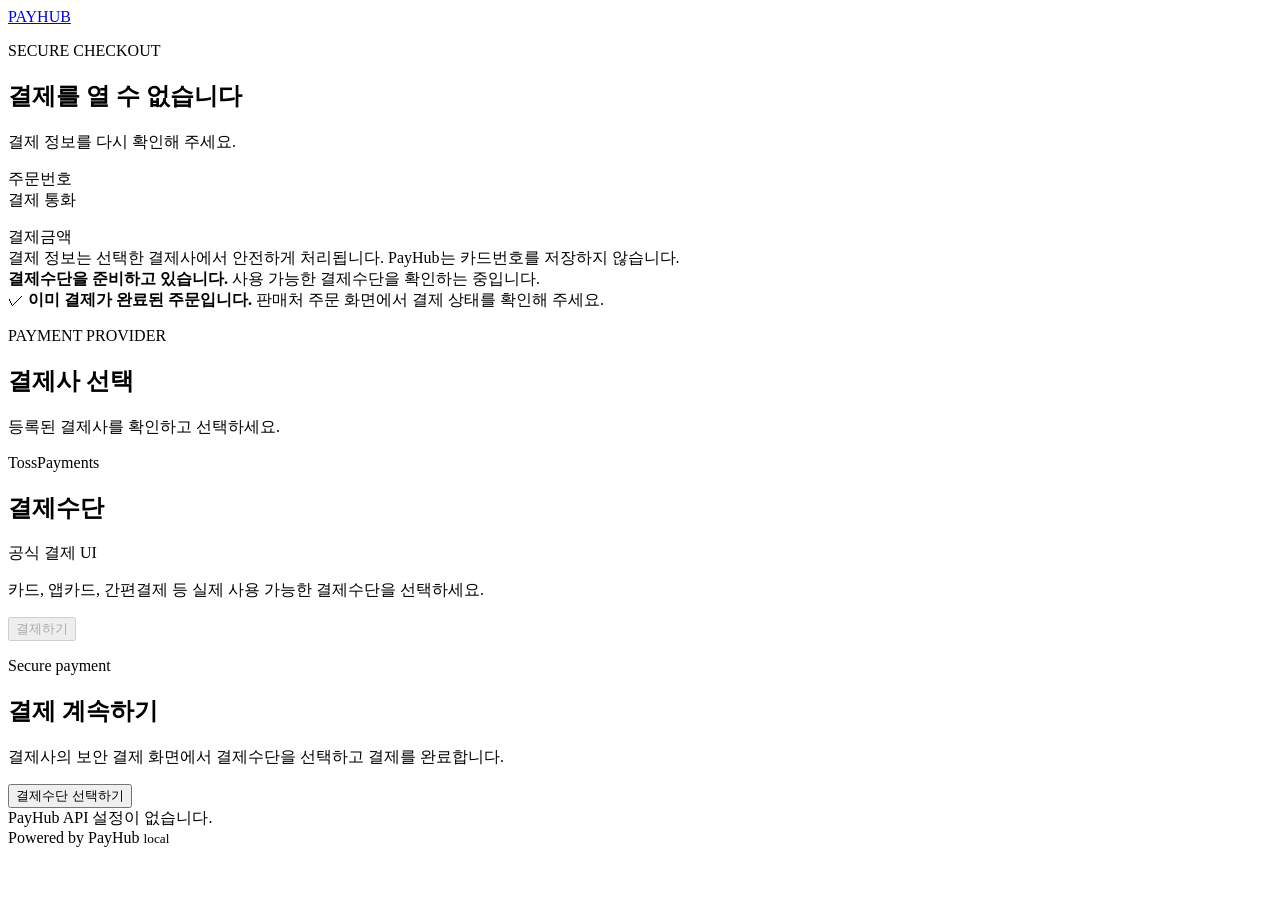
==== checkout/index.html @ b20ed6be "ux(checkout): streamlined official Toss TEST flow for 기쁜사이 only" ====
<!doctype html>
<html lang="ko">
<head>
  <meta charset="utf-8" />
  <meta name="viewport" content="width=device-width,initial-scale=1" />
  <meta name="color-scheme" content="light" />
  <meta name="robots" content="noindex,nofollow" />
  <title>PayHub Secure Checkout</title>
  <link rel="stylesheet" href="/assets/styles.css" />
  <script src="https://js.tosspayments.com/v2/standard"></script>
</head>
<body>
  <main class="checkout-page" aria-labelledby="checkoutTitle">
    <section class="checkout-summary-panel" aria-label="주문 정보">
      <div class="summary-inner">
        <a class="payhub-brand" href="#" aria-label="PayHub checkout" onclick="return false">PAYHUB</a>
        <p class="secure-label">SECURE CHECKOUT</p>
        <h1 id="checkoutTitle">결제 정보를 불러오는 중</h1>
        <p id="summaryDescription" class="summary-description">잠시만 기다려 주세요.</p>

        <dl id="summary" class="order-summary hidden">
          <div><dt>주문번호</dt><dd id="order"></dd></div>
          <div><dt>결제 통화</dt><dd id="country"></dd></div>
        </dl>

        <div id="totalBlock" class="total-block hidden">
          <span>결제금액</span>
          <strong id="amount"></strong>
        </div>

        <div class="checkout-trust">
          <span>결제 정보는 선택한 결제사에서 안전하게 처리됩니다.</span>
          <span>PayHub는 카드번호를 저장하지 않습니다.</span>
        </div>
      </div>
    </section>

    <section class="checkout-payment-panel" aria-label="결제수단">
      <div class="payment-inner">
        <div id="loadingState" class="payment-state">
          <div class="spinner" aria-hidden="true"></div>
          <strong>결제수단을 준비하고 있습니다.</strong>
          <span>사용 가능한 결제수단을 확인하는 중입니다.</span>
        </div>

        <div id="paidState" class="payment-state hidden">
          <span class="status-mark" aria-hidden="true">✓</span>
          <strong>이미 결제가 완료된 주문입니다.</strong>
          <span>판매처 주문 화면에서 결제 상태를 확인해 주세요.</span>
        </div>

        <section id="providerChooser" class="provider-chooser hidden" aria-labelledby="providerChooserTitle">
          <header class="payment-heading provider-heading">
            <div>
              <p class="provider-kicker">PAYMENT PROVIDER</p>
              <h2 id="providerChooserTitle">결제사 선택</h2>
            </div>
          </header>
          <p id="providerHint" class="payment-copy">등록된 결제사를 확인하고 선택하세요.</p>
          <div id="providerOptions" class="provider-options" role="radiogroup" aria-label="사용 가능한 결제사"></div>
        </section>

        <section id="tossCheckout" class="provider-checkout hidden" aria-labelledby="paymentMethodTitle">
          <header class="payment-heading">
            <div>
              <p class="provider-kicker">TossPayments</p>
              <h2 id="paymentMethodTitle">결제수단</h2>
            </div>
            <span class="official-ui">공식 결제 UI</span>
          </header>
          <p class="payment-copy">카드, 앱카드, 간편결제 등 실제 사용 가능한 결제수단을 선택하세요.</p>

          <div id="toss-payment-method" class="toss-widget-host" aria-live="polite"></div>
          <div id="toss-agreement" class="toss-widget-host agreement-host"></div>

          <button id="tossPayButton" class="pay-button" type="button" disabled>
            <span id="tossPayButtonLabel">결제하기</span>
          </button>
        </section>

        <section id="hostedCheckout" class="provider-checkout hidden" aria-labelledby="hostedCheckoutTitle">
          <header class="payment-heading">
            <div>
              <p id="hostedProviderName" class="provider-kicker">Secure payment</p>
              <h2 id="hostedCheckoutTitle">결제 계속하기</h2>
            </div>
          </header>
          <p id="hostedCheckoutCopy" class="payment-copy">결제사의 보안 결제 화면에서 결제수단을 선택하고 결제를 완료합니다.</p>
          <button id="hostedPayButton" class="pay-button" type="button">결제수단 선택하기</button>
        </section>

        <p id="journalTestNotice" class="journal-test-notice" hidden>테스트 결제 · 실제 청구 없음</p>
        <div id="errorBox" class="checkout-alert error hidden" role="alert"></div>
        <div id="infoBox" class="checkout-alert info hidden" role="status" aria-live="polite"></div>

        <footer class="payment-footer">
          <span>Powered by PayHub</span>
          <small id="buildVersion">PayHub</small>
        </footer>
      </div>
    </section>
  </main>
  <script src="/assets/config.js"></script>
  <script src="/assets/checkout.js"></script>
</body>
</html>
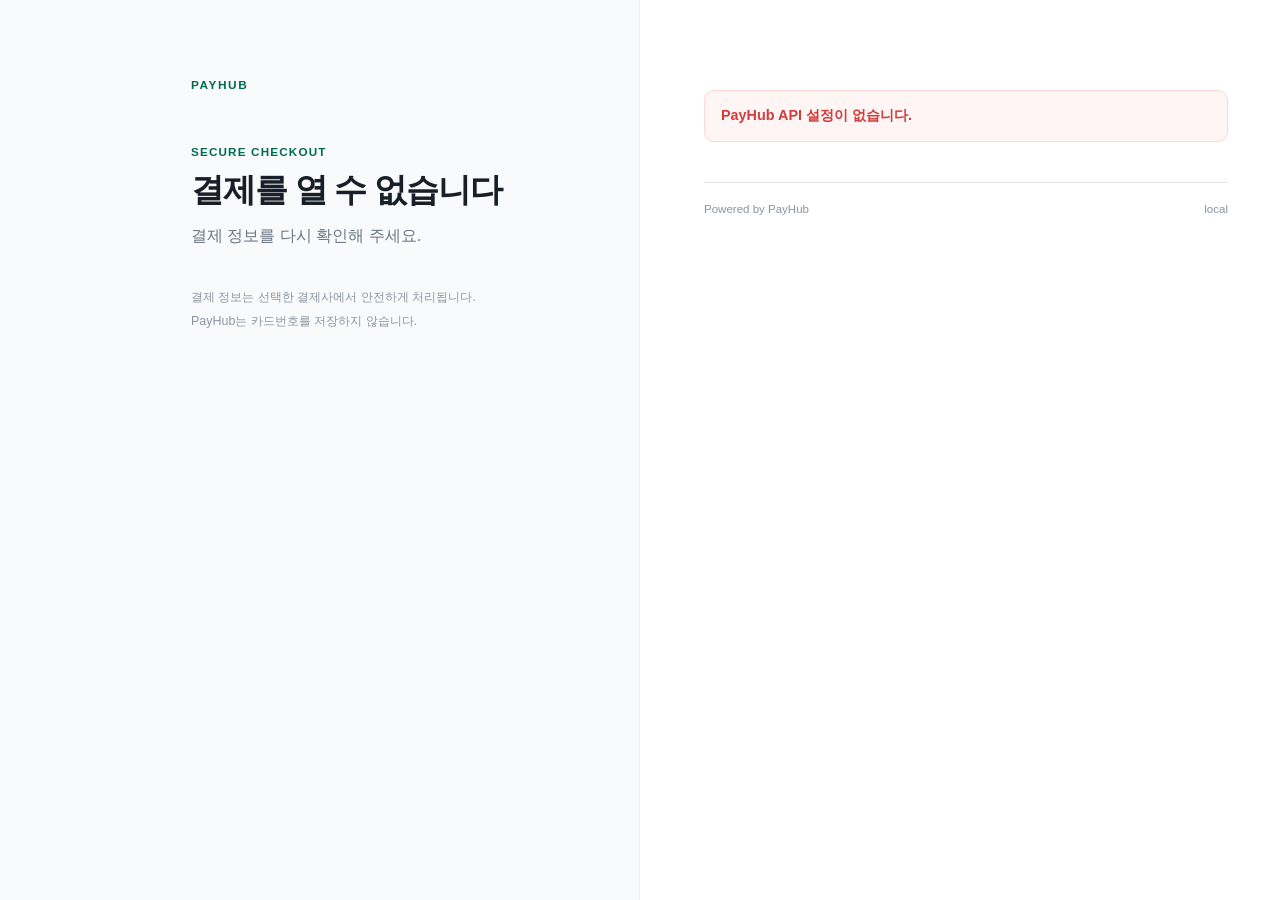
==== commit 9672c3ae: "ux: show short TEST-only warning before official Toss payment methods" ====
--- a/checkout/index.html
+++ b/checkout/index.html
@@ -60,6 +60,8 @@
           <div id="providerOptions" class="provider-options" role="radiogroup" aria-label="사용 가능한 결제사"></div>
         </section>
 
+        <p id="journalTestNotice" class="journal-test-notice" hidden>테스트 결제 · 실제 청구 없음</p>
+
         <section id="tossCheckout" class="provider-checkout hidden" aria-labelledby="paymentMethodTitle">
           <header class="payment-heading">
             <div>
@@ -89,7 +91,6 @@
           <button id="hostedPayButton" class="pay-button" type="button">결제수단 선택하기</button>
         </section>
 
-        <p id="journalTestNotice" class="journal-test-notice" hidden>테스트 결제 · 실제 청구 없음</p>
         <div id="errorBox" class="checkout-alert error hidden" role="alert"></div>
         <div id="infoBox" class="checkout-alert info hidden" role="status" aria-live="polite"></div>
 
--- a/assets/styles.css
+++ b/assets/styles.css
@@ -0,0 +1,165 @@
+:root{
+  color-scheme:light;
+  --ink:#191f28;
+  --sub:#6b7684;
+  --muted:#8b95a1;
+  --line:#e5e8eb;
+  --soft:#f7f8fa;
+  --panel:#f9fafb;
+  --brand:#006b4f;
+  --brand-strong:#00543f;
+  --focus:#3182f6;
+  --danger:#d13c3c;
+  --danger-bg:#fff5f5;
+  --info:#1b64da;
+  --info-bg:#f2f7ff;
+  --shadow:0 18px 60px rgba(0,0,0,.06);
+  font-family:-apple-system,BlinkMacSystemFont,"Segoe UI","Noto Sans KR",Roboto,"Helvetica Neue",Arial,sans-serif;
+}
+*{box-sizing:border-box}
+html,body{margin:0;min-height:100%;background:#fff;color:var(--ink)}
+body{font-size:16px;line-height:1.5;-webkit-font-smoothing:antialiased}
+button,input,select,textarea{font:inherit}
+button{appearance:none}
+.hidden{display:none!important}
+.checkout-page{min-height:100vh;display:grid;grid-template-columns:minmax(0,1fr) minmax(560px,1fr);background:#fff}
+.checkout-summary-panel{display:flex;justify-content:flex-end;background:var(--panel);border-right:1px solid #eef0f2}
+.summary-inner{width:min(480px,100%);padding:72px 64px 64px 32px;position:sticky;top:0;align-self:start}
+.payhub-brand{display:inline-flex;text-decoration:none;color:var(--brand);font-size:.74rem;font-weight:900;letter-spacing:.13em;margin-bottom:48px}
+.secure-label,.provider-kicker{margin:0 0 10px;color:var(--brand);font-size:.73rem;font-weight:850;letter-spacing:.1em;text-transform:uppercase}
+.summary-inner h1{margin:0;font-size:2.05rem;line-height:1.2;letter-spacing:-.035em;font-weight:800}
+.summary-description{margin:14px 0 34px;color:var(--sub);font-size:1rem}
+.order-summary{margin:0;padding:0;border-top:1px solid var(--line)}
+.order-summary>div{display:flex;justify-content:space-between;gap:24px;padding:18px 0;border-bottom:1px solid var(--line)}
+.order-summary dt{color:var(--sub);font-size:.9rem}
+.order-summary dd{margin:0;text-align:right;font-weight:650;font-size:.9rem;overflow-wrap:anywhere}
+.total-block{display:grid;gap:4px;margin-top:32px}
+.total-block span{font-size:.9rem;color:var(--sub)}
+.total-block strong{font-size:2rem;letter-spacing:-.035em;line-height:1.15}
+.checkout-trust{display:grid;gap:6px;margin-top:40px;color:var(--muted);font-size:.78rem;line-height:1.45}
+.checkout-payment-panel{display:flex;justify-content:flex-start;background:#fff}
+.payment-inner{width:min(620px,100%);padding:72px 32px 56px 64px}
+.payment-state{min-height:320px;display:flex;flex-direction:column;justify-content:center;align-items:center;text-align:center;gap:8px;color:var(--sub)}
+.payment-state strong{color:var(--ink);font-size:1.02rem}
+.spinner{width:28px;height:28px;margin-bottom:12px;border:3px solid #e7ebef;border-top-color:var(--focus);border-radius:50%;animation:spin .8s linear infinite}
+@keyframes spin{to{transform:rotate(360deg)}}
+.status-mark{display:grid;place-items:center;width:48px;height:48px;border-radius:50%;margin-bottom:10px;background:#e8f7f1;color:var(--brand);font-size:1.45rem;font-weight:900}
+.provider-checkout{width:100%}
+.payment-heading{display:flex;align-items:flex-start;justify-content:space-between;gap:20px;margin-bottom:4px}
+.payment-heading h2{margin:0;font-size:1.7rem;line-height:1.25;letter-spacing:-.03em}
+.official-ui{white-space:nowrap;display:inline-flex;align-items:center;padding:6px 9px;border-radius:999px;background:#f2f4f6;color:var(--sub);font-size:.72rem;font-weight:750}
+.payment-copy{margin:10px 0 22px;color:var(--sub);font-size:.92rem}
+.toss-widget-host{width:100%;min-height:1px}
+.agreement-host{margin-top:4px}
+.pay-button{width:100%;min-height:54px;margin-top:18px;padding:0 20px;border:0;border-radius:12px;background:var(--brand);color:#fff;font-weight:800;font-size:1rem;cursor:pointer;transition:background .15s ease,transform .08s ease,opacity .15s ease}
+.pay-button:hover:not(:disabled){background:var(--brand-strong)}
+.pay-button:active:not(:disabled){transform:translateY(1px)}
+.pay-button:focus-visible,.alternate-button:focus-visible{outline:3px solid color-mix(in srgb,var(--focus) 30%,transparent);outline-offset:2px}
+.pay-button:disabled{opacity:.45;cursor:not-allowed}
+.pay-button[aria-busy="true"]{cursor:progress}
+.checkout-alert{margin:18px 0 0;padding:14px 16px;border-radius:10px;font-size:.9rem;font-weight:620}
+.checkout-alert.error{background:var(--danger-bg);color:var(--danger);border:1px solid #ffd7d7}
+.checkout-alert.info{background:var(--info-bg);color:var(--info);border:1px solid #dceaff}
+.alternate-section{margin-top:28px}
+.alternate-divider{display:flex;align-items:center;gap:14px;margin-bottom:10px;color:var(--muted);font-size:.78rem;font-weight:700}
+.alternate-divider:before,.alternate-divider:after{content:"";height:1px;background:var(--line);flex:1}
+.alternate-providers{display:grid;gap:8px}
+.alternate-button{width:100%;display:flex;align-items:center;justify-content:space-between;gap:16px;margin:0;padding:13px 15px;border:1px solid var(--line);border-radius:11px;background:#fff;color:var(--ink);cursor:pointer;text-align:left;transition:border-color .12s ease,background .12s ease}
+.alternate-button:hover{border-color:#cfd5da;background:#fbfcfd}
+.alternate-button>span:first-child{display:grid;gap:2px}
+.alternate-button strong{font-size:.9rem}
+.alternate-button small{color:var(--muted);font-size:.75rem}
+.alternate-button.test-provider{border-style:dashed}
+.alternate-arrow{color:var(--muted);font-size:1.35rem;line-height:1}
+.payment-footer{display:flex;justify-content:space-between;gap:18px;margin-top:40px;padding-top:18px;border-top:1px solid var(--line);color:var(--muted);font-size:.72rem}
+.payment-footer small{font-size:inherit}
+@media(max-width:960px){
+  .checkout-page{grid-template-columns:1fr}
+  .checkout-summary-panel{justify-content:center;border-right:0;border-bottom:1px solid #eef0f2}
+  .summary-inner{position:static;width:min(680px,100%);padding:36px 28px 30px}
+  .payhub-brand{margin-bottom:28px}
+  .summary-inner h1{font-size:1.65rem}
+  .summary-description{margin-bottom:22px}
+  .total-block{margin-top:22px}
+  .total-block strong{font-size:1.65rem}
+  .checkout-trust{display:none}
+  .checkout-payment-panel{justify-content:center}
+  .payment-inner{width:min(680px,100%);padding:34px 28px 44px}
+}
+@media(max-width:600px){
+  .summary-inner{padding:26px 20px 24px}
+  .payment-inner{padding:28px 16px 36px}
+  .payhub-brand{margin-bottom:22px}
+  .summary-inner h1{font-size:1.45rem}
+  .summary-description{font-size:.92rem;margin-top:10px}
+  .order-summary>div{padding:14px 0}
+  .total-block{margin-top:18px}
+  .payment-heading h2{font-size:1.45rem}
+  .official-ui{display:none}
+  .payment-copy{margin-bottom:14px}
+  .pay-button{position:sticky;bottom:10px;z-index:5;box-shadow:0 8px 30px rgba(0,0,0,.14)}
+  .payment-footer{margin-top:30px}
+}
+@media(prefers-reduced-motion:reduce){.spinner{animation:none}.pay-button,.alternate-button{transition:none}}
+
+/* R31 — real gateway chooser only, then provider-owned checkout UI. */
+.provider-chooser{width:100%;margin-bottom:34px;padding-bottom:30px;border-bottom:1px solid var(--line)}
+.provider-heading{margin-bottom:0}
+.provider-options{display:grid;gap:10px;margin-top:16px}
+.provider-option{width:100%;min-height:70px;display:grid;grid-template-columns:22px minmax(0,1fr) auto;align-items:center;gap:14px;padding:14px 16px;border:1px solid #dfe3e8;border-radius:12px;background:#fff;color:var(--ink);text-align:left;cursor:pointer;transition:border-color .14s ease,box-shadow .14s ease,background .14s ease}
+.provider-option:hover{border-color:#b8c0c8;background:#fcfcfd}
+.provider-option.active{border-color:#191f28;box-shadow:0 0 0 1px #191f28;background:#fff}
+.provider-option:focus-visible{outline:3px solid color-mix(in srgb,var(--focus) 28%,transparent);outline-offset:2px}
+.provider-radio{width:18px;height:18px;border:1.5px solid #b0b8c1;border-radius:50%;position:relative;background:#fff}
+.provider-option.active .provider-radio{border:5px solid #191f28}
+.provider-option-copy{min-width:0;display:grid;gap:3px}
+.provider-option-copy strong{font-size:1rem;line-height:1.2;letter-spacing:-.015em}
+.provider-option-copy small{color:var(--sub);font-size:.78rem;line-height:1.35}
+.provider-wordmark{font-weight:800}
+.provider-wordmark-toss{font-weight:850;letter-spacing:-.035em}
+.provider-wordmark-stripe{font-weight:850;letter-spacing:-.035em}
+.provider-mode{display:inline-flex;align-items:center;justify-content:center;min-width:42px;padding:5px 7px;border-radius:6px;background:#f2f4f6;color:#6b7684;font-size:.66rem;font-weight:850;letter-spacing:.04em}
+.provider-mode.live{background:#e8f7f1;color:#087a5b}
+.provider-checkout{animation:providerReveal .16s ease-out}
+@keyframes providerReveal{from{opacity:.45;transform:translateY(3px)}to{opacity:1;transform:none}}
+@media(max-width:600px){
+  .provider-chooser{margin-bottom:26px;padding-bottom:24px}
+  .provider-option{min-height:66px;padding:12px 13px;gap:11px}
+  .provider-option-copy strong{font-size:.95rem}
+  .provider-option-copy small{font-size:.74rem}
+}
+@media(prefers-reduced-motion:reduce){.provider-option,.provider-checkout{transition:none;animation:none}}
+
+
+/* Minimal mobile-first checkout for the 기쁜사이 TEST flow only.
+   Other PayHub merchants retain full provider choice. */
+body.journal-checkout .checkout-page{display:block;max-width:660px;min-height:100dvh;margin:0 auto;background:#fff}
+body.journal-checkout .checkout-summary-panel{display:block;background:#fff;border:0}
+body.journal-checkout .summary-inner{position:static;width:100%;padding:26px 24px 0}
+body.journal-checkout .payhub-brand,
+body.journal-checkout .secure-label,
+body.journal-checkout .summary-description,
+body.journal-checkout .order-summary,
+body.journal-checkout .checkout-trust,
+body.journal-checkout .provider-chooser,
+body.journal-checkout .payment-heading,
+body.journal-checkout .payment-copy,
+body.journal-checkout .payment-footer{display:none!important}
+body.journal-checkout .summary-inner h1{font-size:clamp(24px,4.8vw,32px);line-height:1.35;font-weight:800;margin:0;word-break:keep-all;letter-spacing:-.055em}
+body.journal-checkout .total-block{margin:7px 0 0;display:grid;gap:0}
+body.journal-checkout .total-block span{display:none}
+body.journal-checkout .total-block strong{font-size:clamp(34px,7.5vw,43px);letter-spacing:-.045em;color:var(--brand)}
+body.journal-checkout .checkout-payment-panel{display:block;background:#fff}
+body.journal-checkout .payment-inner{width:100%;padding:14px 22px calc(48px + env(safe-area-inset-bottom))}
+body.journal-checkout .payment-state{min-height:170px;font-size:20px}
+body.journal-checkout .journal-test-notice{display:block;margin:10px 0 8px;padding:12px 16px;background:#f4f6f8;color:#344552;border-radius:12px;font-size:17px;font-weight:800;line-height:1.45;text-align:center}
+body.journal-checkout .journal-test-notice[hidden]{display:none!important}
+body.journal-checkout .agreement-host{margin-top:0}
+body.journal-checkout .pay-button{min-height:66px;font-size:clamp(22px,4.6vw,27px);border-radius:16px;position:sticky;bottom:calc(12px + env(safe-area-inset-bottom));box-shadow:0 9px 24px #1d533b2c;margin-top:20px}
+body.journal-checkout .checkout-alert{font-size:18px;line-height:1.45}
+@media (max-width:600px){
+ body.journal-checkout .summary-inner{padding:18px 18px 0}
+ body.journal-checkout .payment-inner{padding:6px 12px calc(30px + env(safe-area-inset-bottom))}
+ body.journal-checkout .summary-inner h1{font-size:25px}
+ body.journal-checkout .total-block strong{font-size:37px}
+}
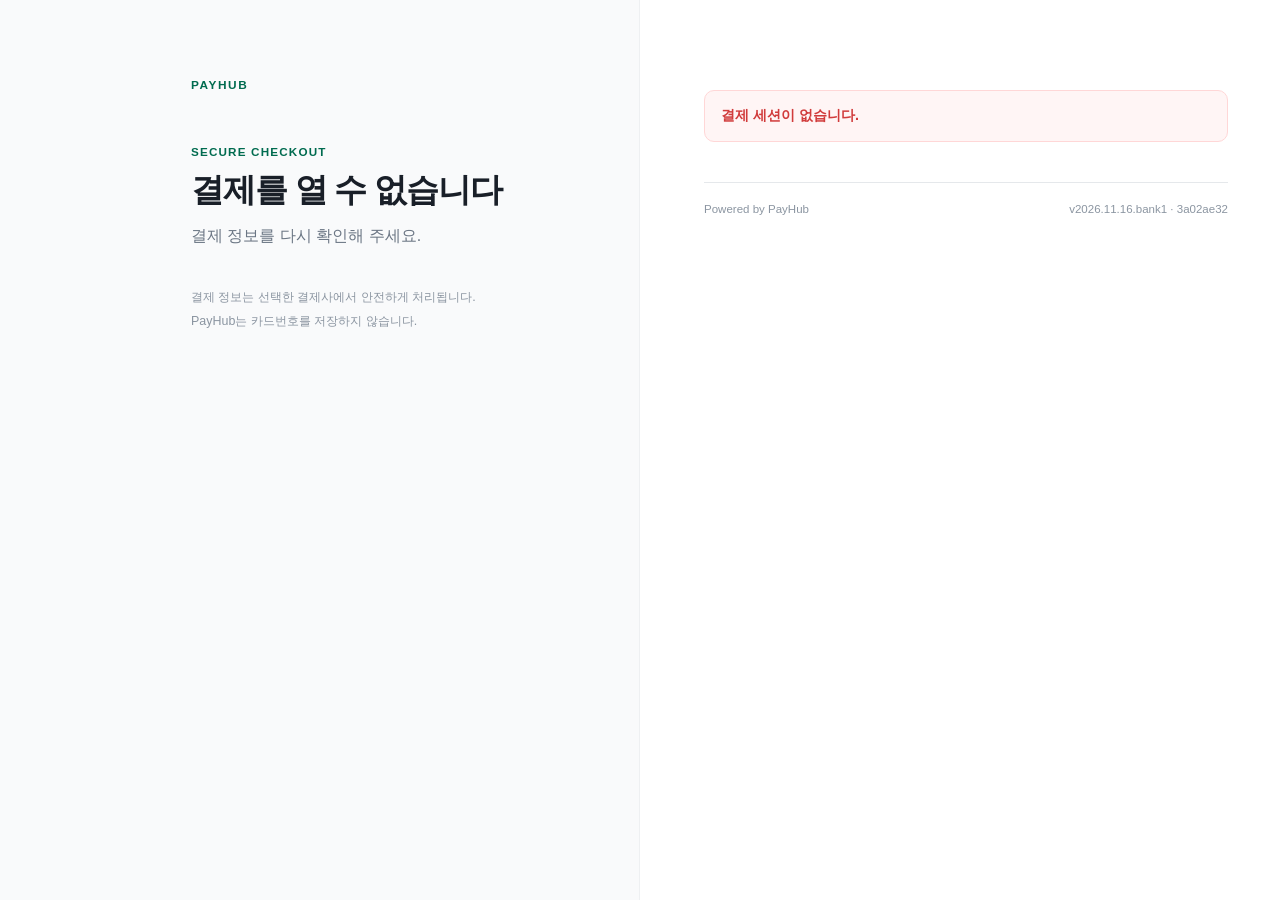
==== commit ba3cb019: "Deploy PayHub bank chooser and settlement-safe provider UI; activation gated" ====
--- a/checkout/index.html
+++ b/checkout/index.html
@@ -6,7 +6,7 @@
   <meta name="color-scheme" content="light" />
   <meta name="robots" content="noindex,nofollow" />
   <title>PayHub Secure Checkout</title>
-  <link rel="stylesheet" href="/assets/styles.css" />
+  <link rel="stylesheet" href="/assets/styles.css?v=20261116-bank1" />
   <script src="https://js.tosspayments.com/v2/standard"></script>
 </head>
 <body>
@@ -53,10 +53,10 @@
           <header class="payment-heading provider-heading">
             <div>
               <p class="provider-kicker">PAYMENT PROVIDER</p>
-              <h2 id="providerChooserTitle">결제사 선택</h2>
+              <h2 id="providerChooserTitle">결제수단 선택</h2>
             </div>
           </header>
-          <p id="providerHint" class="payment-copy">등록된 결제사를 확인하고 선택하세요.</p>
+          <p id="providerHint" class="payment-copy">사용 가능한 결제수단을 선택하세요.</p>
           <div id="providerOptions" class="provider-options" role="radiogroup" aria-label="사용 가능한 결제사"></div>
         </section>
 
@@ -78,6 +78,17 @@
           <button id="tossPayButton" class="pay-button" type="button" disabled>
             <span id="tossPayButtonLabel">결제하기</span>
           </button>
+        </section>
+
+        <section id="bankCheckout" class="provider-checkout hidden" aria-labelledby="bankCheckoutTitle">
+          <header class="payment-heading">
+            <div><p class="provider-kicker">OPEN BANKING</p><h2 id="bankCheckoutTitle">계좌이체</h2></div>
+            <span class="official-ui">금융결제원 인증</span>
+          </header>
+          <p class="payment-copy">출금할 은행을 선택하세요. 별도 은행 앱을 열 필요 없이 공식 오픈뱅킹 계좌 인증으로 이어집니다.</p>
+          <div id="bankOptions" class="bank-options" role="radiogroup" aria-label="출금 은행 선택"></div>
+          <p class="bank-consent-notice">선택한 은행의 계좌 확인과 출금 동의는 금융결제원 인증 화면에서 진행됩니다. 인증만으로 결제 완료되지 않습니다.</p>
+          <button id="bankPayButton" class="pay-button" type="button" disabled>은행을 선택하세요</button>
         </section>
 
         <section id="hostedCheckout" class="provider-checkout hidden" aria-labelledby="hostedCheckoutTitle">
@@ -102,6 +113,6 @@
     </section>
   </main>
   <script src="/assets/config.js"></script>
-  <script src="/assets/checkout.js"></script>
+  <script src="/assets/checkout.js?v=20261116-bank1"></script>
 </body>
 </html>
--- a/assets/styles.css
+++ b/assets/styles.css
@@ -163,3 +163,12 @@
  body.journal-checkout .summary-inner h1{font-size:25px}
  body.journal-checkout .total-block strong{font-size:37px}
 }
+
+/* Direct bank transfer: accessible native bank chooser; no bank app deep link. */
+.bank-options{display:grid;grid-template-columns:repeat(3,minmax(0,1fr));gap:10px;margin:18px 0}
+.bank-option{width:100%;min-height:58px;padding:10px 8px;border:1px solid var(--line);border-radius:10px;background:#fff;color:var(--ink);font-size:.95rem;font-weight:700;cursor:pointer;word-break:keep-all}
+.bank-option:hover,.bank-option:focus-visible{border-color:var(--focus)}
+.bank-option:focus-visible{outline:3px solid color-mix(in srgb,var(--focus) 25%,transparent);outline-offset:2px}
+.bank-option.active{background:#eef6ff;border:2px solid var(--focus);color:#124b9f}
+.bank-consent-notice{margin:16px 0 0;padding:13px 15px;border-radius:10px;background:#f6f8fb;color:var(--sub);font-size:.84rem;line-height:1.55}
+@media(max-width:600px){.bank-options{grid-template-columns:repeat(2,minmax(0,1fr));gap:8px}.bank-option{min-height:55px}}
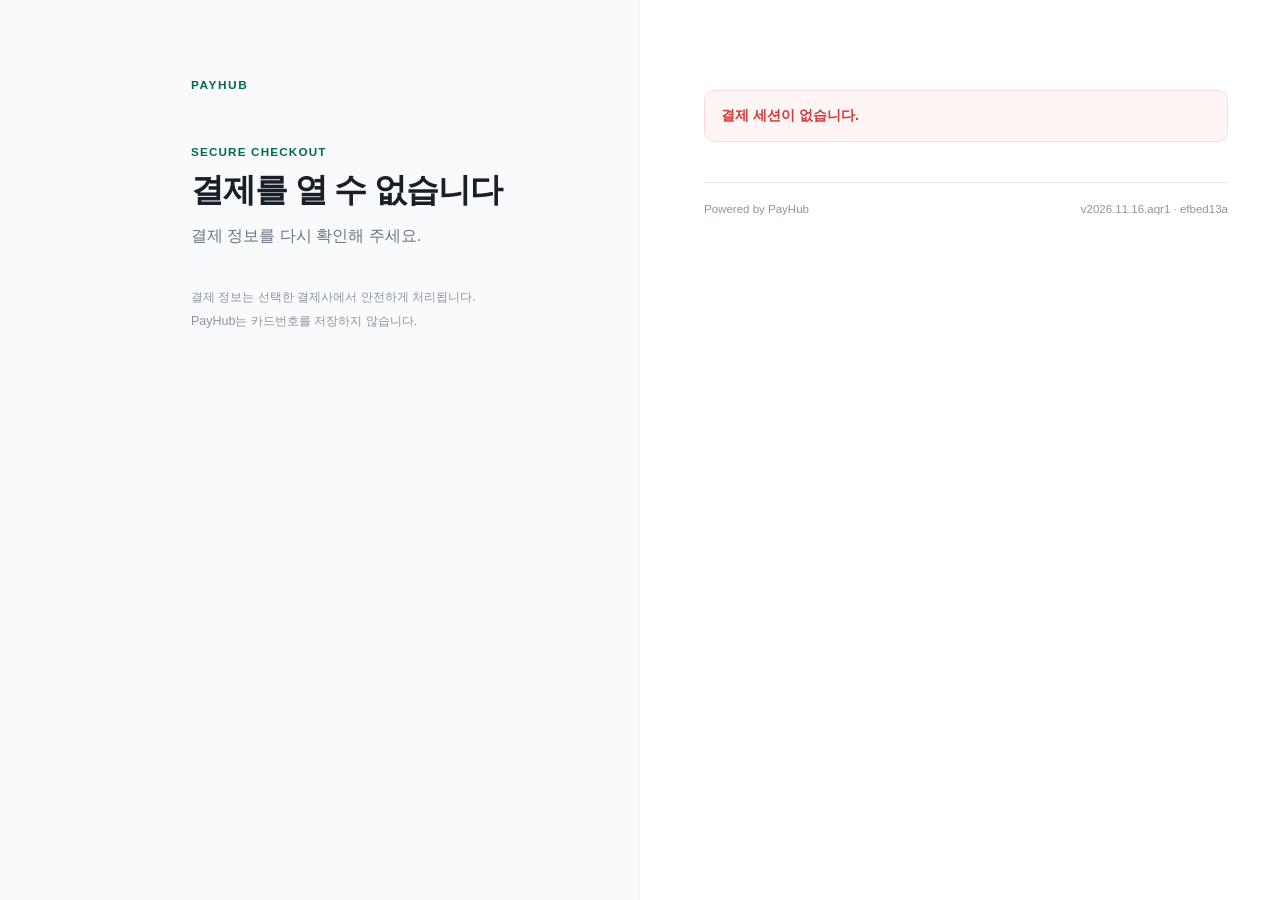
==== commit 209ecfa2: "Deploy PayHub AQR + QuickBank configurable checkout (disabled until validated API credentials)" ====
--- a/checkout/index.html
+++ b/checkout/index.html
@@ -6,7 +6,7 @@
   <meta name="color-scheme" content="light" />
   <meta name="robots" content="noindex,nofollow" />
   <title>PayHub Secure Checkout</title>
-  <link rel="stylesheet" href="/assets/styles.css?v=20261116-bank1" />
+  <link rel="stylesheet" href="/assets/styles.css?v=20261116-aqr1" />
   <script src="https://js.tosspayments.com/v2/standard"></script>
 </head>
 <body>
@@ -80,6 +80,23 @@
           </button>
         </section>
 
+        <section id="aqrCheckout" class="provider-checkout hidden" aria-labelledby="aqrCheckoutTitle">
+          <header class="payment-heading">
+            <div><p class="provider-kicker">DIRECT BANK TRANSFER</p><h2 id="aqrCheckoutTitle">계좌송금</h2></div>
+            <span class="official-ui">PG 수수료 없음</span>
+          </header>
+          <p class="payment-copy">현재 주문금액으로 송금 요청을 생성합니다. 송금 후 실제 입금 확인이 완료되면 게임 아이템이 지급됩니다.</p>
+          <button id="aqrStartButton" type="button" class="pay-button">계좌송금 시작</button>
+          <div id="aqrWidgetContainer" class="aqr-widget-container hidden" aria-label="은행 송금 위젯">
+            <div id="aqr-widget-area"></div>
+          </div>
+          <div id="aqrWaiting" class="aqr-waiting hidden" role="status" aria-live="polite">
+            <strong>입금 확인 중</strong>
+            <span>송금 완료 버튼만으로는 결제되지 않습니다. 실제 입금 확인 시 자동 완료됩니다.</span>
+          </div>
+          <p class="bank-consent-notice">고객의 은행 앱에서 실제 이체가 이루어집니다. AQR은 송금 요청 금액을 표시하며 모든 은행 앱의 금액 자동 입력을 보장하지 않습니다.</p>
+        </section>
+
         <section id="bankCheckout" class="provider-checkout hidden" aria-labelledby="bankCheckoutTitle">
           <header class="payment-heading">
             <div><p class="provider-kicker">OPEN BANKING</p><h2 id="bankCheckoutTitle">계좌이체</h2></div>
@@ -113,6 +130,6 @@
     </section>
   </main>
   <script src="/assets/config.js"></script>
-  <script src="/assets/checkout.js?v=20261116-bank1"></script>
+  <script src="/assets/checkout.js?v=20261116-aqr1"></script>
 </body>
 </html>
--- a/assets/styles.css
+++ b/assets/styles.css
@@ -172,3 +172,11 @@
 .bank-option.active{background:#eef6ff;border:2px solid var(--focus);color:#124b9f}
 .bank-consent-notice{margin:16px 0 0;padding:13px 15px;border-radius:10px;background:#f6f8fb;color:var(--sub);font-size:.84rem;line-height:1.55}
 @media(max-width:600px){.bank-options{grid-template-columns:repeat(2,minmax(0,1fr));gap:8px}.bank-option{min-height:55px}}
+
+/* AQR payment embedded in PayHub. Actual settlement is verified by QuickBank. */
+.aqr-widget-container{width:100%;padding:15px;border:1px solid var(--line);border-radius:14px;background:#f8f9fa;min-height:180px;margin-top:16px}
+.aqr-widget-container #aqr-widget-area{width:100%;min-height:120px}
+.aqr-waiting{margin-top:16px;padding:17px;border:1px solid #bfdbfe;border-radius:12px;background:#eff6ff;display:grid;gap:4px;color:#194f90}
+.aqr-waiting strong{font-size:1.04rem}
+.aqr-waiting span{font-size:.86rem;line-height:1.5}
+@media(max-width:600px){.aqr-widget-container{padding:10px}.aqr-waiting{padding:13px}}
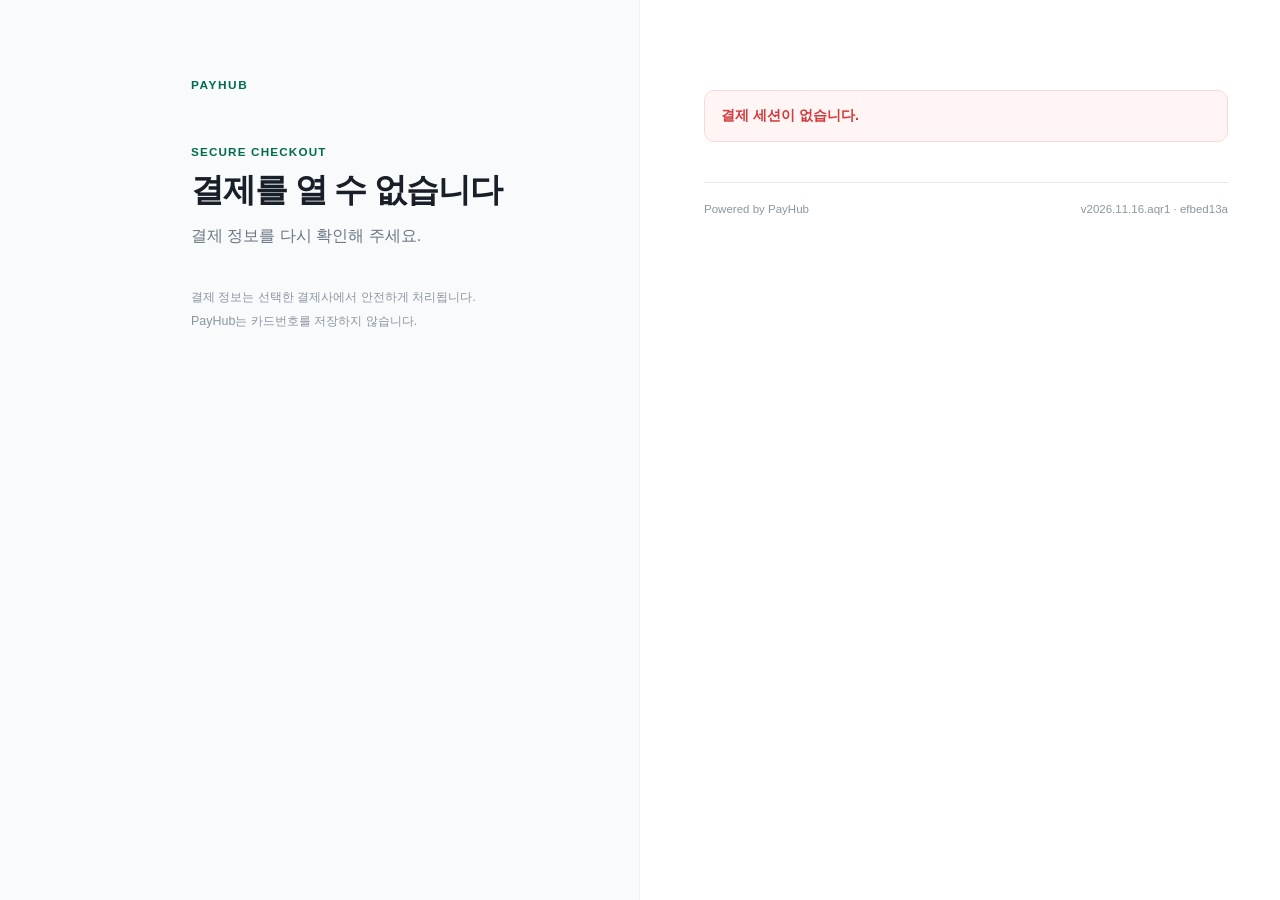
==== commit 5193803f: "Publish PayPal provider in existing PayHub admin and checkout without modifying other site assets" ====
--- a/checkout/index.html
+++ b/checkout/index.html
@@ -130,6 +130,6 @@
     </section>
   </main>
   <script src="/assets/config.js"></script>
-  <script src="/assets/checkout.js?v=20261116-aqr1"></script>
+  <script src="/assets/checkout.js?v=20261120-paypal01"></script>
 </body>
 </html>
